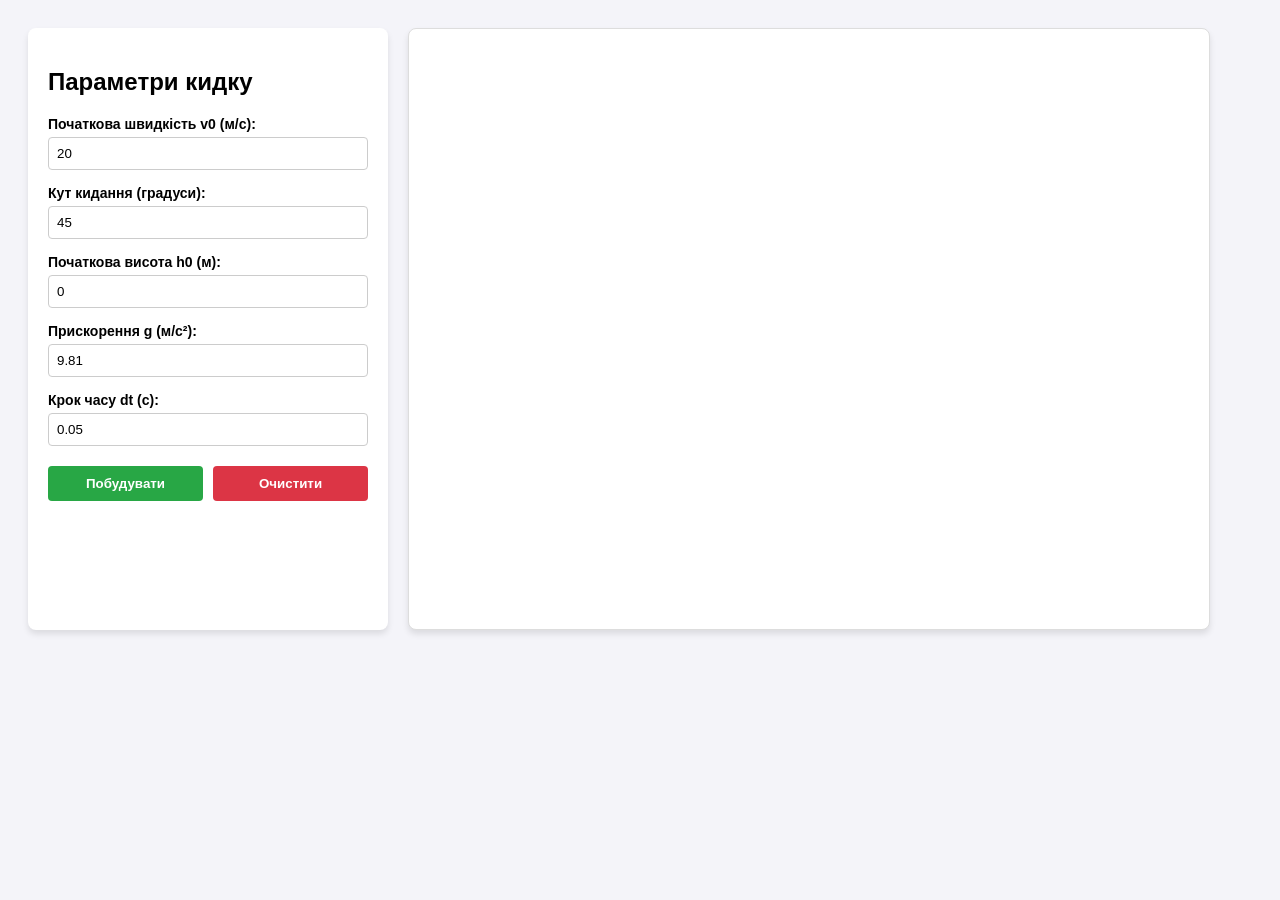
==== lab_2/index.html @ 9e1e67de "Спринт 1: створено форму для введення параметрів" ====
<!DOCTYPE html>
<html lang="uk">
<head>
    <meta charset="UTF-8">
    <meta name="viewport" content="width=device-width, initial-scale=1.0">
    <link rel="stylesheet" href="./style.css">
    <title>Моделювання руху тіла кинутого під кутом</title>
</head>
<body>

    <form id="physics-form" class="controls">
        <h2>Параметри кидку</h2>
        <div class="input-group">
            <label>Початкова швидкість v0 (м/с):</label>
            <input type="number" id="v0" value="20" min="0" required>
        </div>
        <div class="input-group">
            <label>Кут кидання (градуси):</label>
            <input type="number" id="angle" value="45" min="0" max="90" required>
        </div>
        <div class="input-group">
            <label>Початкова висота h0 (м):</label>
            <input type="number" id="h0" value="0" min="0" required>
        </div>
        <div class="input-group">
            <label>Прискорення g (м/с²):</label>
            <input type="number" id="g" value="9.81" step="0.01" required>
        </div>
        <div class="input-group">
            <label>Крок часу dt (с):</label>
            <input type="number" id="dt" value="0.05" step="0.01" min="0.01" required>
        </div>
        <div class="buttons">
            <button type="submit" id="btn-draw">Побудувати</button>
            <button type="button" id="btn-clear">Очистити</button>
        </div>
    </form>

    <canvas id="simCanvas" width="800" height="600"></canvas>

</body>
</html>
---- lab_2/style.css ----
body {
  font-family: Arial, sans-serif;
  display: flex;
  gap: 20px;
  padding: 20px;
  background: #f4f4f9;
}
.controls {
  background: white;
  padding: 20px;
  border-radius: 8px;
  box-shadow: 0 4px 6px rgba(0, 0, 0, 0.1);
  width: 320px;
}
.input-group {
  margin-bottom: 15px;
}
label {
  display: block;
  margin-bottom: 5px;
  font-weight: bold;
  font-size: 14px;
}
input {
  width: 100%;
  padding: 8px;
  box-sizing: border-box;
  border: 1px solid #ccc;
  border-radius: 4px;
}
.buttons {
  display: flex;
  gap: 10px;
  margin-top: 20px;
}
button {
  padding: 10px;
  flex: 1;
  border: none;
  border-radius: 4px;
  cursor: pointer;
  font-weight: bold;
  color: white;
}
#btn-draw {
  background-color: #28a745;
}
#btn-clear {
  background-color: #dc3545;
}
canvas {
  background: white;
  border-radius: 8px;
  box-shadow: 0 4px 6px rgba(0, 0, 0, 0.1);
  border: 1px solid #ddd;
}
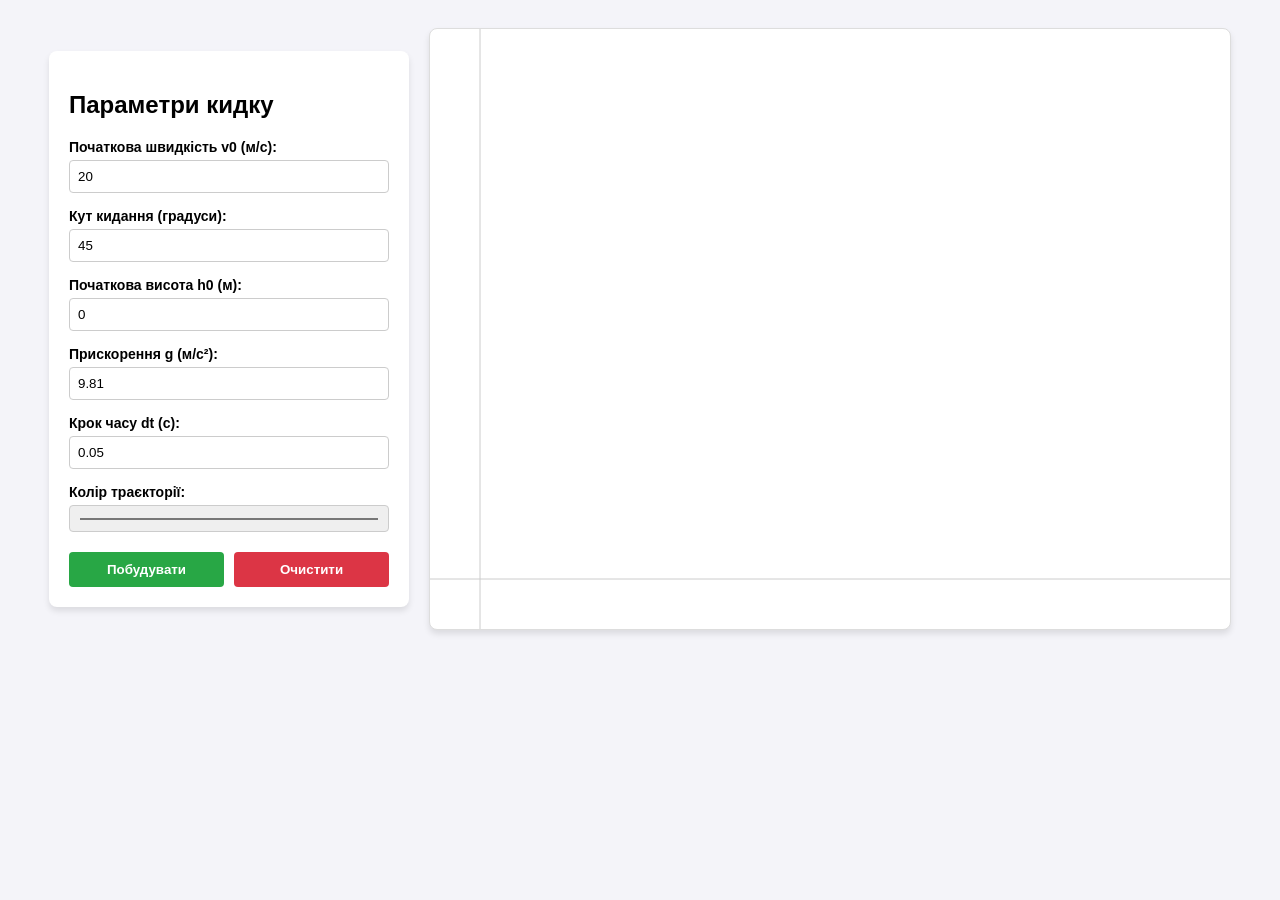
==== commit 4572ffbe: "Спринт 2: Математика та Візуалізація" ====
--- a/lab_2/index.html
+++ b/lab_2/index.html
@@ -30,6 +30,10 @@
             <label>Крок часу dt (с):</label>
             <input type="number" id="dt" value="0.05" step="0.01" min="0.01" required>
         </div>
+         <div class="input-group">
+        <label for="color">Колір траєкторії:</label>
+        <input type="color" id="color" value="#007bff" />
+      </div>
         <div class="buttons">
             <button type="submit" id="btn-draw">Побудувати</button>
             <button type="button" id="btn-clear">Очистити</button>
@@ -38,5 +42,6 @@
 
     <canvas id="simCanvas" width="800" height="600"></canvas>
 
+<script src="./script.js"></script>    
 </body>
 </html>
--- a/lab_2/style.css
+++ b/lab_2/style.css
@@ -4,6 +4,8 @@
   gap: 20px;
   padding: 20px;
   background: #f4f4f9;
+  justify-content: center;
+  align-items: center;
 }
 .controls {
   background: white;
